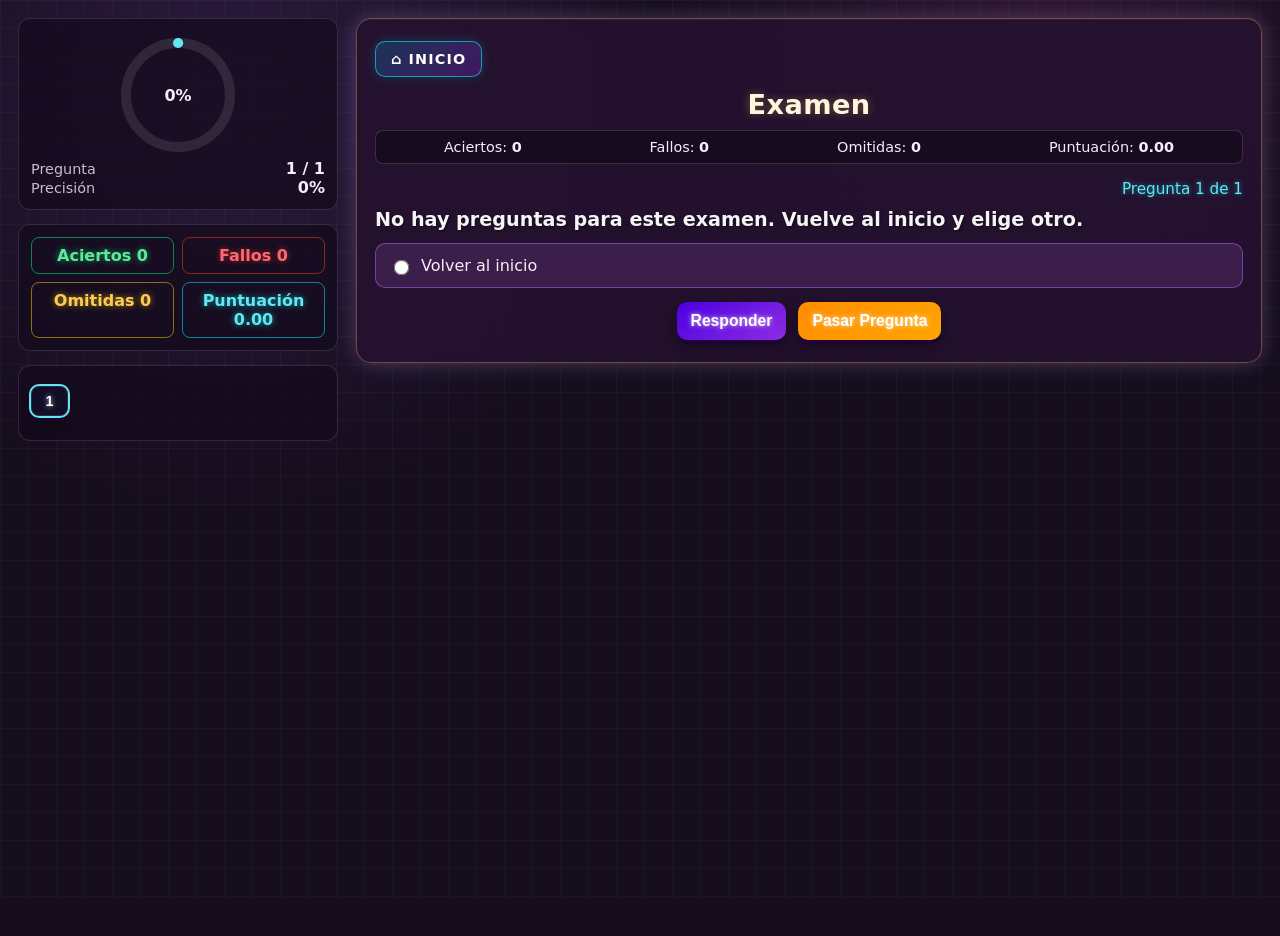
==== examen.html @ ac29c545 "Ajuste de botones en móviles pequeños (320-420 px) Co-Authored-By: Claude Opus 5.5 (1M context) <nor" ====
﻿<!DOCTYPE html>
<html lang="es">
<head>
  <meta charset="UTF-8" />
  <meta name="viewport" content="width=device-width, initial-scale=1" />
  <title>Examen · CFGS STI</title>
  <link rel="icon" type="image/png" href="img/icono.png" />
  <link rel="apple-touch-icon" href="img/icono-180.png" />
    <style>
    
    /* General Setup & Mobile First */
    :root{ --bg:#120e26;--panel:rgba(15,12,41,.88);--text:#e0e0e0;--muted:#b9b9c6;--cyan:#00ffff;--magenta:#c0f;--violet:#8e2de2;--blue:#1e90ff;--amber:#ffd700;--orange:#ffa500;--green:#00ff7f;--red:#ff4500; --shadow:0 0 15px rgba(0,255,255,.3),0 0 25px rgba(75,0,130,.4) } body{background-image:linear-gradient(30deg,rgba(0,220,220,.06) 12%,transparent 12.5%,transparent 87%,rgba(0,220,220,.06) 87.5%,rgba(0,220,220,.06)),linear-gradient(90deg,rgba(0,220,220,.08) 12%,transparent 12.5%,transparent 87%,rgba(0,220,220,.08) 87.5%,rgba(0,220,220,.08)),linear-gradient(-30deg,rgba(0,220,220,.06) 12%,transparent 12.5%,transparent 87%,rgba(0,220,220,.06) 87.5%,rgba(0,220,220,.06));background-size:44px 76px;background-attachment:fixed;}
    html{scrollbar-width:none;scroll-behavior:smooth}
    body::-webkit-scrollbar{display:none}
    body{margin:0;padding:12px;background:var(--bg);color:var(--text);font-family:system-ui,-apple-system,Segoe UI,Roboto,Ubuntu,Cantarell,Noto Sans,sans-serif;min-height:100vh;display:flex;flex-direction:column;gap:18px;overflow-x:hidden}
    aside#dashboard{order:2;background:transparent;border:0;border-radius:0;box-shadow:none;backdrop-filter:none;padding:0;display:flex;flex-direction:column;gap:14px}
    aside#dashboard{scrollbar-width:thin;scrollbar-color:var(--cyan) rgba(10,8,30,.6)}aside#dashboard::-webkit-scrollbar{width:8px}aside#dashboard::-webkit-scrollbar-track{background:rgba(10,8,30,.6);border-radius:10px}aside#dashboard::-webkit-scrollbar-thumb{background-color:var(--cyan);border-radius:10px;border:2px solid transparent;background-clip:content-box}aside#dashboard::-webkit-scrollbar-thumb:hover{background-color:var(--violet)}
    .card{border:1px solid rgba(255,255,255,.12);border-radius:12px;padding:12px;background:rgba(10,8,30,.6)}
    .row{display:flex;gap:10px;align-items:center;justify-content:space-between}
    .muted{color:var(--muted);font-size:.9rem}
    .ring{width:120px;height:120px;margin:4px auto;position:relative}
    .ring svg{transform:rotate(-90deg);width:120px;height:120px;display:block}
    .ring .label{position:absolute;inset:0;display:grid;place-items:center;font-weight:800}
    .stat-grid{display:grid;grid-template-columns:1fr 1fr;gap:8px}
    .badge{border-radius:8px;padding:8px 10px;text-align:center;font-weight:800}
    .ok{color:var(--green);border:1px solid rgba(0,255,127,.5);text-shadow:0 0 6px rgba(0,255,127,.6)}
    .ko{color:var(--red);border:1px solid rgba(255,69,0,.5);text-shadow:0 0 6px rgba(255,69,0,.6)}
    .sk{color:var(--amber);border:1px solid rgba(255,215,0,.5);text-shadow:0 0 6px rgba(255,215,0,.6)}
    .sc{color:var(--cyan);border:1px solid rgba(0,255,255,.5);text-shadow:0 0 6px rgba(0,255,255,.6)}
    .controls{display:none !important} .settings{display:none!important}
    button{padding:10px 14px;font-size:.98rem;font-weight:800;border:none;border-radius:10px;color:#fff;cursor:pointer;transition:transform .15s,box-shadow .2s;text-shadow:0 0 5px rgba(255,255,255,.7);background:linear-gradient(145deg,#4a00e0,#8e2de2);box-shadow:0 4px 0 rgba(30,0,60,.8),0 6px 15px rgba(0,0,0,.4)}
    button:hover{transform:translateY(-2px);box-shadow:0 4px 0 rgba(30,0,60,.8),0 6px 20px rgba(0,0,0,.5),0 0 15px var(--magenta),0 0 25px var(--magenta)}
    .btn-blue{background:linear-gradient(145deg,#00bfff,#1e90ff)}.btn-amber{background:linear-gradient(145deg,#ff8c00,#ffa500)}.btn-red{background:linear-gradient(145deg,#ff4b2b,#ff416c)}
    main{order:1;display:flex;justify-content:center;align-items:flex-start}
    #quiz-container{background:var(--panel);padding:18px 14px;border-radius:15px;box-shadow:var(--shadow);border:1px solid rgba(255,255,255,.3);width:100%;backdrop-filter:blur(6px);box-sizing:border-box}
    h1{text-align:center;color:#fff;margin:0 0 8px;font-weight:900;letter-spacing:.4px;text-shadow:0 0 8px var(--primary-shadow,.7),0 0 12px var(--primary-shadow,.5);font-size:1.5rem;}
    #live-stats-container{display:flex;flex-wrap:wrap;justify-content:space-around;gap:8px;border:1px solid rgba(255,255,255,.15);border-radius:8px;background:rgba(10,8,30,.7);padding:8px;margin-bottom:16px;font-size:.9rem}
    #question-counter{font-size:.95rem;color:var(--cyan);text-align:right;margin:6px 0 10px;text-shadow:0 0 5px rgba(0,255,255,.5)}
    #question-text{font-size:1.1rem;font-weight:800;margin-bottom:12px;color:#f5f5f5;text-shadow:1px 1px 2px rgba(0,0,0,.5)}
    #options-container{display:grid;gap:10px;margin-bottom:10px}
    .option{display:flex;align-items:center;gap:10px;padding:12px 14px;border:1px solid rgba(75,0,130,.7);border-radius:10px;cursor:pointer;background:rgba(48,43,99,.6);transition:.2s}
    .option:hover{background:rgba(75,0,130,.7);border-color:var(--cyan);box-shadow:0 0 8px rgba(0,255,255,.4)}
    .option input[type=radio]{accent-color:var(--cyan);transform:scale(1.2)}
    #timer-bar{height:6px;border-radius:6px;background:rgba(255,255,255,.15);overflow:hidden;margin:6px 0 0}
    #timer-fill{height:100%;width:100%;background:linear-gradient(90deg,var(--cyan),var(--green));box-shadow:0 0 10px rgba(0,255,255,.6)}
    #feedback-container{margin-top:10px;padding:14px;border-radius:10px;font-weight:800;border:2px solid transparent;box-shadow:0 0 10px rgba(255,255,255,.15)}
    .feedback-correct{background:rgba(0,255,127,.12);border-color:var(--green);color:var(--green)}
    .feedback-incorrect{background:rgba(255,69,0,.12);border-color:var(--red);color:var(--red)}
    .feedback-skipped{background:rgba(255,215,0,.12);border-color:var(--amber);color:var(--amber)}
    .feedback-explanation{font-weight:600;margin-top:10px;font-size:.95rem;color:#f0f0f0;text-shadow:none}
    .feedback-fundamento{display:block;margin-top:6px}
    #navigation-buttons{display:flex;flex-wrap:wrap;justify-content:center;gap:12px;margin-top:14px;align-items:center;}
    .hidden{display:none!important}
    .option.disabled{cursor:default;background:rgba(60,60,60,.6)!important;color:#aaa!important;border-color:#555!important;box-shadow:none!important}
    #score-container{text-align:center;font-size:1.05rem;margin-top:10px;padding:18px;background:rgba(15,12,41,.9);border-radius:14px;border:1px solid var(--violet);box-shadow:0 0 15px rgba(142,45,226,.35)}
    #final-score{display:inline-block;font-size:3.8rem;line-height:1;font-weight:900;margin:10px 0;text-shadow:0 0 16px currentColor,0 0 28px rgba(129,199,132,.45)}
    #score-container p:has(#final-score){font-size:1.2rem;margin:14px 0 18px}
    #score-breakdown{margin-top:12px;text-align:left;font-size:.95rem;max-height:none;overflow:visible;border:1px solid rgba(255,255,255,.12);border-radius:8px;padding:10px}
    .navigator{display:grid;grid-template-columns:repeat(auto-fill,minmax(36px,1fr));gap:6px;margin:8px 0 12px}
    .pill{font-size:.9rem;padding:6px;border-radius:8px;text-align:center;border:1px solid rgba(255,255,255,.12);background:rgba(20,16,48,.6);color:var(--muted)}
    .pill.ok{color:var(--green);border-color:rgba(0,255,127,.4)}.pill.ko{color:var(--red);border-color:rgba(255,69,0,.4)}.pill.sk{color:var(--amber);border-color:rgba(255,215,0,.4)}.pill.cur{outline:2px solid var(--cyan);color:#fff}
    .toast{position:fixed;bottom:16px;right:16px;background:rgba(20,16,48,.95);color:var(--text);border:1px solid rgba(0,255,255,.35);border-radius:10px;padding:10px 12px;box-shadow:var(--shadow);z-index:99}
    #final-overlay{position:fixed;inset:0;background:radial-gradient(1200px 600px at 50% 10%,rgba(0,255,255,.25),transparent 60%),radial-gradient(1200px 600px at 50% 90%,rgba(193,53,132,.25),transparent 60%),rgba(8,6,24,.96);display:grid;place-items:center;z-index:200;padding:12px}
    #final-card{border:1px solid rgba(0,255,255,.5);border-radius:18px;padding:24px 16px;background:rgba(15,12,41,.88);box-shadow:0 0 30px rgba(0,255,255,.2),0 0 45px rgba(193,53,132,.18);text-align:center;max-width:720px;width:min(92%,720px)}
    #final-title{font-size:1.8rem;font-weight:900;letter-spacing:.4px;text-shadow:0 0 12px rgba(0,255,255,.7)}
    #final-score-big{font-size:3.5rem;font-weight:900;margin:6px 0 12px}
    #final-msg{color:var(--muted);margin-bottom:14px}
    #final-actions{display:flex;gap:10px;flex-wrap:wrap;justify-content:center}
    .grade-green{color:var(--green);text-shadow:0 0 18px rgba(0,255,127,.6)}.grade-cyan{color:var(--cyan);text-shadow:0 0 18px rgba(0,255,255,.6)}.grade-amber{color:var(--amber);text-shadow:0 0 18px rgba(255,215,0,.6)}.grade-red{color:var(--red);text-shadow:0 0 18px rgba(255,69,0,.6)}
    .confetti{position:fixed;top:-10px;width:8px;height:14px;opacity:.9;transform:rotate(15deg);z-index:201}
    @keyframes fallConfetti{to{transform:translateY(110vh) rotate(360deg)}}
    
    .option.option-correct{background:rgba(0,255,127,.15)!important;border-color:var(--green)!important;box-shadow:0 0 8px rgba(0,255,127,.5)!important}
    .option.option-incorrect{background:rgba(255,69,0,.15)!important;border-color:var(--red)!important}
    .breakdown-item{padding-bottom:12px;margin-bottom:12px;border-bottom:1px solid rgba(255,255,255,.1)}.breakdown-item:last-child{border-bottom:none;margin-bottom:0}
    .breakdown-item .q-text{font-weight:700;color:#fff;margin-bottom:8px}
    .breakdown-item .chosen-ans{color:var(--red)}
    .breakdown-item .correct-ans{color:var(--green)}
    .breakdown-item .explanation{font-size:.9rem;color:var(--muted);margin-top:8px;background:rgba(0,0,0,.2);padding:8px;border-radius:6px}
    #score-breakdown h3{margin:0 0 10px;color:var(--cyan);border-bottom:1px solid var(--cyan);padding-bottom:5px}



    .agente-test-toolbar{display:flex;justify-content:flex-start;margin:0 0 12px}
    .agente-home-link{display:inline-flex;align-items:center;gap:8px;padding:9px 15px;border:1px solid rgba(0,255,255,.55);border-radius:10px;color:#fff;text-decoration:none;font-size:.9rem;font-weight:850;letter-spacing:.08em;background:linear-gradient(135deg,rgba(0,191,255,.2),rgba(142,45,226,.28));box-shadow:0 0 12px rgba(0,255,255,.16);transition:transform .15s,box-shadow .2s,border-color .2s}
    .agente-home-link:hover{transform:translateY(-2px);border-color:var(--cyan);box-shadow:0 0 18px rgba(0,255,255,.4)}
    .agente-home-link:focus-visible{outline:2px solid var(--amber);outline-offset:3px}

    
    /* Help Button Styles - Inline and Elegant */
    .btn-help {
        background: linear-gradient(135deg, #667eea 0%, #764ba2 100%);
        color: #fff;
        padding: 10px 18px;
        border-radius: 10px;
        display: inline-flex;
        align-items: center;
        gap: 8px;
        box-shadow: 0 4px 15px rgba(118, 75, 162, 0.4);
        text-decoration: none;
        font-weight: 800;
        font-size: .98rem;
        transition: transform .2s, box-shadow .2s;
        border: 1px solid rgba(255,255,255,0.1);
        cursor: pointer;
    }
    .btn-help:hover {
        transform: translateY(-2px);
        box-shadow: 0 6px 20px rgba(118, 75, 162, 0.6);
        color: #fff;
    }
    .btn-help svg { width: 20px; height: 20px; }

    /* Desktop Layout */
    @media (min-width:980px){
        body{padding:18px;min-height:100vh;overflow-y:auto;display:grid;grid-template-columns:320px 1fr}
        aside#dashboard{order:initial;overflow-y:auto}
        main{order:initial}
        #quiz-container{padding:22px 18px}
        h1{font-size:1.7rem}
        #question-text{font-size:1.2rem}
        #final-card{padding:28px 24px}
        #final-title{font-size:2.2rem}
        #final-score-big{font-size:4rem}
    }
    
    @media print{body{background:none;display:block;padding:0}aside#dashboard{display:none}#quiz-container{box-shadow:none;border:0}#final-overlay{display:none!important}.btn-help{display:none}}
    #export-csv-final,#export-json-final,#ovl-export-csv,#ovl-export-json{display:none!important}

    :root{--bg:#1a2b23;--panel:rgba(18,30,22,.88);--text:#d5e0d8;--muted:#a0b0a8;--cyan:#66bb6a;--magenta:#81c784;--violet:#4caf50;--blue:#2e7d32;--amber:#a5d6a7;--orange:#ffb74d;--green:#81c784;--red:#e57373;--shadow:0 0 15px rgba(102,187,106,.3),0 0 25px rgba(46,125,50,.4);} body{background-image:radial-gradient(rgba(120, 200, 120, 0.1) 1px, transparent 1.2px);background-size: 15px 15px;background-attachment:fixed;}
  
    /* Identidad visual exclusiva para evaluaciones: ciruela, cian y ámbar. */
    :root{
      --bg:#160d1d;
      --panel:rgba(37,18,47,.94);
      --text:#f7eef9;
      --muted:#cbbbd1;
      --cyan:#62e7f2;
      --magenta:#ff55c8;
      --violet:#9b63f4;
      --blue:#4d8dff;
      --amber:#ffc857;
      --orange:#ff8a45;
      --green:#63e69a;
      --red:#ff667d;
      --shadow:0 0 18px rgba(255,85,200,.20),0 0 30px rgba(98,231,242,.14);
    }
    body{
      background-color:var(--bg);
      background-image:
        linear-gradient(rgba(255,200,87,.035) 1px,transparent 1px),
        linear-gradient(90deg,rgba(98,231,242,.04) 1px,transparent 1px),
        radial-gradient(circle at 18% 10%,rgba(155,99,244,.16),transparent 32%),
        radial-gradient(circle at 82% 0,rgba(255,85,200,.10),transparent 28%);
      background-size:28px 28px,28px 28px,auto,auto;
      background-attachment:fixed;
    }
    #quiz-container{
      border-color:rgba(255,200,87,.34);
      box-shadow:var(--shadow),inset 0 1px 0 rgba(255,255,255,.05);
    }
    h1{color:#fff7dc;text-shadow:0 0 10px rgba(255,200,87,.34);}
    #live-stats-container,.card{background:rgba(20,10,29,.72);}
    .option{
      background:rgba(70,37,86,.72);
      border-color:rgba(155,99,244,.56);
    }
    .option:hover{
      background:rgba(91,47,109,.82);
      border-color:var(--amber);
      box-shadow:0 0 10px rgba(255,200,87,.30);
    }
    #timer-fill{
      background:linear-gradient(90deg,var(--magenta),var(--amber));
      box-shadow:0 0 10px rgba(255,85,200,.42);
    }

  </style>
</head>
<body>
  <aside id="dashboard" aria-label="Panel de control del examen">
    <div class="card">
        <div class="ring" aria-hidden="true">
            <svg viewBox="0 0 120 120"><circle cx="60" cy="60" r="52" fill="none" stroke="rgba(255,255,255,.1)" stroke-width="10"></circle><circle id="ring-progress" cx="60" cy="60" r="52" fill="none" stroke="var(--cyan)" stroke-width="10" stroke-linecap="round" stroke-dasharray="327" stroke-dashoffset="327" style="filter:drop-shadow(0 0 6px var(--primary-shadow, .8))"></circle></svg>
            <div class="label"><span id="ring-label">0%</span></div>
        </div>
        <div class="row"><span class="muted">Pregunta</span><strong id="ring-step">1 / 0</strong></div>
        <div class="row"><span class="muted">Precisión</span><strong id="ring-acc">0%</strong></div>
</div>
    <div class="card">
      <div class="stat-grid">
        <div class="badge ok">Aciertos <span id="s-ok">0</span></div>
        <div class="badge ko">Fallos <span id="s-ko">0</span></div>
        <div class="badge sk">Omitidas <span id="s-sk">0</span></div>
        <div class="badge sc">Puntuación <span id="s-sc">0.00</span></div>
      </div>
    </div>
    <div class="card">
        <div id="mini-nav" class="navigator" aria-label="Estado de preguntas"></div>
    </div>
  </aside>

  <main>
    <section id="quiz-container" role="region" aria-label="Examen">
      <nav class="agente-test-toolbar" aria-label="Navegacion del test">
        <a class="agente-home-link" href="index.html" aria-label="Volver al inicio del plan de estudio">⌂ INICIO</a>
      </nav>
      <h1>Examen</h1>
      <p id="exam-sub" class="muted" style="text-align:center;margin:-2px 0 12px"></p>
      <div id="live-stats-container" aria-live="polite">
        <span class="stat-item">Aciertos: <strong id="live-correct" class="stat-correct">0</strong></span>
        <span class="stat-item">Fallos: <strong id="live-incorrect" class="stat-incorrect">0</strong></span>
        <span class="stat-item">Omitidas: <strong id="live-skipped" class="stat-skipped">0</strong></span>
        <span class="stat-item">Puntuación: <strong id="live-score" class="stat-score">0.00</strong></span>
      </div>
      <div id="question-counter"></div>
      <div id="question-text"></div>
      <div id="options-container" role="radiogroup" aria-label="Opciones de respuesta"></div>
      <div id="timer-bar" class="hidden"><div id="timer-fill"></div></div>
      <div id="feedback-container" class="hidden" aria-live="polite"></div>
      <div id="navigation-buttons">
        <button id="submit-btn">Responder</button>
        <button id="skip-btn" class="btn-amber">Pasar Pregunta</button>
        <button id="next-btn" class="hidden btn-blue">Siguiente Pregunta</button>
        <button id="restart-btn" class="hidden btn-blue">Reiniciar Examen</button>
        

      </div>
      <div id="score-container" class="hidden" aria-live="polite">
        <h2 id="titulo-final">¡Examen finalizado!</h2>
        <p id="mensaje-alumna" style="font-size:1.1rem;font-weight:700;color:#fff7dc;margin:6px 0 14px"></p>
        <p id="record" class="hidden" style="color:var(--amber);font-weight:800">🏆 ¡Nueva mejor nota en este examen!</p>
        <p>Aciertos: <strong id="counts-correct">0</strong></p>
        <p>Fallos: <strong id="counts-incorrect">0</strong></p>
        <p>Omitidas: <strong id="counts-skipped">0</strong></p>
        <p>Tu puntuación final es: <strong id="final-score">0.00</strong></p>
        <div id="score-breakdown"></div>
        <div style="margin-top:12px;display:flex;gap:8px;justify-content:center;flex-wrap:wrap">
          <button id="restart-btn-2">Reiniciar</button>
        </div>
      </div>
    </section>
  </main>

  <div id="final-overlay" class="hidden" role="dialog" aria-modal="true">
    <div id="final-card">
      <div id="final-title">Resultado del examen</div>
      <div id="final-score-big" class="grade-cyan">0.00</div>
      <div id="final-msg">Buen trabajo.</div>
      <div id="final-actions">
        <a class="agente-home-link" href="index.html">⌂ INICIO</a>
        <button id="ovl-restart" class="btn-red">Reiniciar</button>
        <button id="ovl-close">Cerrar</button>
      </div>
    </div>
  </div>

  <div id="toast" class="toast hidden" role="status"></div>
  <script src="data/indice.js?v=20261025f"></script>
  <script src="comun.js?v=20261025f"></script>
  <script>
    // Parámetros: ?u=M1_U01&t=1|2|azar|oficial|fallos. Se cargan los archivos de la unidad antes del examen.
    const PARAM = new URLSearchParams(location.search);
    const UNIDAD = PARAM.get("u") || "";
    const MODO = MODOS[PARAM.get("t")] ? PARAM.get("t") : "1";
    const ENCONTRADO = buscar(UNIDAD);
    if (ENCONTRADO && estaLista(UNIDAD)) {
      if (MODO !== "oficial") document.write('<script src="data/' + UNIDAD + '.js?v=' + VERSION + '"><\/script>');
      if (esOficial(UNIDAD) && (MODO === "oficial" || MODO === "fallos")) document.write('<script src="data/' + UNIDAD + '_oficial.js?v=' + VERSION + '"><\/script>');
    }
  </script>
  <script>

    // Cada pregunta guarda su "clave" para la lista de fallos: número en el banco normal, "o<n>" en la oficial.
    function construirExamen(){
      if(!ENCONTRADO || !estaLista(UNIDAD)) return null;
      const banco=BANCO[UNIDAD]||[], oficial=BANCO[UNIDAD+"_oficial"]||[];
      const delBanco=i=>banco[i]&&{q:normalizar(banco[i]),clave:i};
      const delOficial=i=>oficial[i]&&{q:normalizar(oficial[i]),clave:"o"+i};
      let sel;
      if(MODO==="1") sel=banco.slice(0,POR_EXAMEN).map((_,i)=>delBanco(i));
      else if(MODO==="2") sel=banco.slice(POR_EXAMEN,POR_EXAMEN*2).map((_,i)=>delBanco(POR_EXAMEN+i));
      else if(MODO==="oficial") sel=oficial.map((_,i)=>delOficial(i));
      else if(MODO==="fallos") sel=(fallos()[UNIDAD]||[]).map(k=>String(k).startsWith("o")?delOficial(Number(String(k).slice(1))):delBanco(k)).filter(Boolean);
      else sel=barajar(banco.map((_,i)=>delBanco(i))).slice(0,POR_EXAMEN);
      if(MODO!=="oficial") sel=barajar(sel);
      if(!sel.length) return null;
      const {modulo,unidad}=ENCONTRADO;
      const titulo=modulo.codigo+" · U"+unidad.n+" · "+MODOS[MODO].toUpperCase();
      document.querySelector("h1").textContent=titulo;
      document.title=titulo+" · Examen Online";
      document.getElementById("exam-sub").textContent=unidad.titulo;
      document.querySelectorAll(".agente-home-link").forEach(a=>a.href="index.html#"+modulo.id);
      return sel.map(({q,clave},id)=>{
        const opciones=ordenarOpciones(q.o,q.c);
        return {id,clave,question:q.p,options:opciones.map(o=>o.texto),correctAnswer:opciones.findIndex(o=>o.correcta),explanation:q.e||""};
      });
    }

    

    let quizData=construirExamen()||[{question:"No hay preguntas para este examen. Vuelve al inicio y elige otro.",options:["Volver al inicio"],correctAnswer:0,explanation:""}];
    const settings={penaltyMode:"auto",customT:3,timerEnabled:false,timerSeconds:60,shuffleQ:false,shuffleO:false,autoExplain:true};
    const maxScore=10,totalQuestions=quizData.length,storageKey="exam-progress:"+document.title.toLowerCase().replace(/[^a-z0-9]+/gi,"-");
    const quizSignature=JSON.stringify(quizData.map(item=>({q:item.question,options:item.options,correct:item.correctAnswer})));
    let order=Array.from({length:totalQuestions},(_,index)=>index),currentQuestionIndex=0,correctCount=0,incorrectCount=0,skippedCount=0,results=[],qStartTime=null,countdown=null,timeLeft=settings.timerSeconds,reviewMode=false;
    const $=selector=>document.querySelector(selector),$$=selector=>Array.from(document.querySelectorAll(selector));

    const questionCounterEl=$("#question-counter"),questionTextEl=$("#question-text"),optionsContainerEl=$("#options-container"),feedbackContainerEl=$("#feedback-container"),submitBtn=$("#submit-btn"),skipBtn=$("#skip-btn"),nextBtn=$("#next-btn"),scoreContainerEl=$("#score-container"),finalScoreEl=$("#final-score"),correctCountsEl=$("#counts-correct"),incorrectCountsEl=$("#counts-incorrect"),skippedCountsEl=$("#counts-skipped"),finalOverlay=$("#final-overlay"),finalScoreBig=$("#final-score-big"),finalMsg=$("#final-msg");

    function toast(message,duration=1800){
      const node=$("#toast");
      if(!node) return;
      node.textContent=message;
      node.classList.remove("hidden");
      setTimeout(()=>node.classList.add("hidden"),duration);
    }
    function shuffleInPlace(items){
      for(let index=items.length-1;index>0;index--){
        const swap=Math.floor(Math.random()*(index+1));
        [items[index],items[swap]]=[items[swap],items[index]];
      }
    }
    function getPenaltyT(){
      return settings.penaltyMode==="manual"?Math.max(1,Number(settings.customT||3)):totalQuestions===30?3:totalQuestions===20?4:totalQuestions===10?6:3;
    }
    function computeLiveScore(){
      const raw=Math.max(0,correctCount-incorrectCount/getPenaltyT());
      return Math.min(maxScore,raw/totalQuestions*maxScore);
    }
    function currentQ(){return quizData[order[currentQuestionIndex]]}
    function currentOriginalIndex(){return order[currentQuestionIndex]}
    function normalizeExplanation(text){
      const clean=String(text||"").trim();
      return clean.replace(/^explicaci[oó]n:\s*/i,"");
    }
    function escapeHtml(value){
      return String(value).replace(/[&<>"']/g,char=>({"&":"&amp;","<":"&lt;",">":"&gt;",'"':"&quot;","'":"&#39;"}[char]));
    }
    function formatExplanation(text){
      return escapeHtml(normalizeExplanation(text)).replace(/fundamento:/gi,'<br><span class="feedback-fundamento"><strong>Fundamento:</strong></span>');
    }
    function getResultForQuestion(originalIndex){
      return results.find(result=>result.qIndex===originalIndex)||null;
    }
    function saveProgress(){
      try{
        localStorage.setItem(storageKey,JSON.stringify({signature:quizSignature,order,currentQuestionIndex,results,reviewMode}));
      }catch(error){}
    }
    function restoreProgress(){
      clearProgress();
      return false;
    }
    function clearProgress(){
      try{localStorage.removeItem(storageKey)}catch(error){}
    }
    function recalculateCounts(){
      correctCount=results.filter(result=>result.outcome==="ok").length;
      incorrectCount=results.filter(result=>result.outcome==="ko").length;
      skippedCount=results.filter(result=>result.outcome==="sk").length;
    }
    function updateRing(){
      const answered=correctCount+incorrectCount+skippedCount;
      const progress=Math.max(0,Math.min(1,answered/totalQuestions));
      const circumference=326.728;
      $("#ring-progress")?.setAttribute("stroke-dashoffset",(circumference-circumference*progress).toFixed(2));
      if($("#ring-label")) $("#ring-label").textContent=Math.round(100*progress)+"%";
      if($("#ring-step")) $("#ring-step").textContent=(currentQuestionIndex+1)+" / "+order.length;
      if($("#ring-acc")) $("#ring-acc").textContent=Math.round(100*(answered?correctCount/answered:0))+"%";
      if($("#ring-T")) $("#ring-T").textContent=getPenaltyT();
      if($("#ring-time")) $("#ring-time").textContent=settings.timerEnabled?String(timeLeft)+"s":"?";
    }
    function updateMiniNav(){
      const nav=$("#mini-nav");
      if(!nav) return;
      nav.innerHTML="";
      order.forEach((originalIndex,visibleIndex)=>{
        const pill=document.createElement("button");
        pill.type="button";
        pill.className="pill";
        pill.textContent=String(visibleIndex+1);
        pill.setAttribute("aria-label","Ir a la pregunta "+(visibleIndex+1));
        const result=getResultForQuestion(originalIndex);
        if(result) pill.classList.add(result.outcome==="ok"?"ok":result.outcome==="ko"?"ko":"sk");
        if(visibleIndex===currentQuestionIndex) pill.classList.add("cur");
        pill.addEventListener("click",()=>goToQuestion(visibleIndex));
        nav.appendChild(pill);
      });
    }
    function updateLiveStatsBars(){
      const score=computeLiveScore();
      $("#live-correct").textContent=correctCount;
      $("#live-incorrect").textContent=incorrectCount;
      $("#live-skipped").textContent=skippedCount;
      $("#live-score").textContent=score.toFixed(2);
      $("#s-ok").textContent=correctCount;
      $("#s-ko").textContent=incorrectCount;
      $("#s-sk").textContent=skippedCount;
      $("#s-sc").textContent=score.toFixed(2);
    }
    function prepareQuestionOptions(question){
      if(!question._order){
        question._order=question.options.map((_,index)=>index);
        if(settings.shuffleO) shuffleInPlace(question._order);
      }
      return question._order;
    }
    function selectedVisibleIndex(){
      const checked=$('#options-container input[name="answer"]:checked');
      return checked?Number(checked.value):null;
    }
    function disableOptions(){
      $$('#options-container input[type="radio"]').forEach(input=>input.disabled=true);
      $$("#options-container .option").forEach(option=>option.classList.add("disabled"));
    }
    function applyStoredResult(){
      const result=getResultForQuestion(currentOriginalIndex());
      if(!result) return false;
      const visibleChosen=result.chosen==null?null:currentQ()._order.indexOf(result.chosen);
      if(visibleChosen!==null && visibleChosen>=0){
        const input=$("#opt"+visibleChosen);
        if(input) input.checked=true;
      }
      showFeedback(result.outcome==="ok",result.outcome==="sk",visibleChosen,false);
      return true;
    }
    function loadQuestion(){
      questionCounterEl.classList.remove("hidden");
      questionTextEl.classList.remove("hidden");
      optionsContainerEl.classList.remove("hidden");
      $("#navigation-buttons").classList.remove("hidden");
      scoreContainerEl.classList.add("hidden");
      feedbackContainerEl.className="hidden";
      feedbackContainerEl.textContent="";
      const question=currentQ();
      questionCounterEl.textContent="Pregunta "+(currentQuestionIndex+1)+" de "+order.length;
      questionTextEl.textContent=question.question;
      optionsContainerEl.innerHTML="";
      prepareQuestionOptions(question).forEach((optionIndex,visibleIndex)=>{
        const option=document.createElement("div");
        option.className="option";
        const input=document.createElement("input");
        input.type="radio";
        input.name="answer";
        input.value=String(visibleIndex);
        input.id="opt"+visibleIndex;
        const label=document.createElement("label");
        label.htmlFor=input.id;
        label.textContent=question.options[optionIndex];
        option.append(input,label);
        option.addEventListener("click",event=>{
          if(event.target!==input && event.target!==label && !input.disabled) input.checked=true;
        });
        optionsContainerEl.appendChild(option);
      });
      submitBtn.classList.remove("hidden");
      skipBtn.classList.remove("hidden");
      nextBtn.classList.add("hidden");
      submitBtn.disabled=false;
      skipBtn.disabled=false;
      nextBtn.disabled=true;
      qStartTime=performance.now();
      const alreadyAnswered=applyStoredResult();
      if(alreadyAnswered){
        submitBtn.classList.add("hidden");
        skipBtn.classList.add("hidden");
        nextBtn.classList.remove("hidden");
        nextBtn.disabled=false;
      }
      updateMiniNav();
      updateRing();
      updateLiveStatsBars();
      saveProgress();
    }
    function commitResult(outcome,visibleChoice=null){
      const originalIndex=currentOriginalIndex();
      const question=quizData[originalIndex];
      const chosen=visibleChoice!==null?(question._order?question._order[visibleChoice]:visibleChoice):null;
      const seconds=qStartTime?Math.max(0,Math.round((performance.now()-qStartTime)/1000)):null;
      const existing=results.findIndex(result=>result.qIndex===originalIndex);
      const entry={qIndex:originalIndex,outcome,chosen,correct:question.correctAnswer,time:seconds};
      if(existing>=0) results[existing]=entry;
      else results.push(entry);
      recalculateCounts();
      saveProgress();
    }
    function showFeedback(correct,skipped=false,visibleChoice=null,shouldDisable=true){
      const question=currentQ();
      feedbackContainerEl.classList.remove("hidden","feedback-correct","feedback-incorrect","feedback-skipped");
      let headline="";
      if(skipped){feedbackContainerEl.classList.add("feedback-skipped");headline="Pregunta omitida."}
      else if(correct){feedbackContainerEl.classList.add("feedback-correct");headline="¡Correcto!"}
      else{feedbackContainerEl.classList.add("feedback-incorrect");headline="Incorrecto."}
      if(shouldDisable) disableOptions();
      const correctVisible=question._order.indexOf(question.correctAnswer);
      const correctNode=document.querySelector("#opt"+correctVisible);
      if(correctNode) correctNode.parentElement.classList.add("option-correct");
      if(!correct && !skipped && visibleChoice!==null){
        const wrongNode=document.querySelector("#opt"+visibleChoice);
        if(wrongNode) wrongNode.parentElement.classList.add("option-incorrect");
      }
      const explanation=document.createElement("div");
      explanation.className="feedback-explanation";
      let html="<strong>"+headline+"</strong>";
      if(skipped) html+="<br><strong>Respuesta correcta:</strong> "+escapeHtml(question.options[question.correctAnswer]);
      const body=formatExplanation(question.explanation);
      feedbackContainerEl.innerHTML=html;
      if(body){
        explanation.innerHTML="<strong>Explicación:</strong> "+body;
        feedbackContainerEl.appendChild(explanation);
      }
      submitBtn.classList.add("hidden");
      skipBtn.classList.add("hidden");
      nextBtn.classList.remove("hidden");
      nextBtn.disabled=false;
      updateMiniNav();
      updateRing();
      updateLiveStatsBars();
    }
    function submitAnswer(){
      const choice=selectedVisibleIndex();
      if(choice===null){alert("Por favor, selecciona una respuesta.");return}
      submitBtn.disabled=true;
      skipBtn.disabled=true;
      const question=currentQ();
      const realChoice=question._order?question._order[choice]:choice;
      const correct=realChoice===question.correctAnswer;
      commitResult(correct?"ok":"ko",choice);
      showFeedback(correct,false,choice);
    }
    function skipQuestion(){
      submitBtn.disabled=true;
      skipBtn.disabled=true;
      commitResult("sk",null);
      showFeedback(false,true,null);
    }
    function goToQuestion(index){
      if(index<0 || index>=order.length) return;
      currentQuestionIndex=index;
      loadQuestion();
    }
    function nextQuestion(){
      nextBtn.disabled=true;
      if(currentQuestionIndex<order.length-1){
        currentQuestionIndex++;
        loadQuestion();
      }else{
        showFinalScore();
      }
    }
    function gradeClass(score){
      return score>=5?"grade-green":"grade-red";
    }
    function showFinalScore(){
      const score=computeLiveScore();
      questionTextEl.textContent="";
      optionsContainerEl.innerHTML="";
      $("#timer-bar").classList.add("hidden");
      questionCounterEl.textContent="";
      feedbackContainerEl.className="hidden";
      finalScoreEl.textContent=score.toFixed(2);
      finalScoreEl.classList.remove("grade-green","grade-red","grade-cyan","grade-amber");
      finalScoreEl.classList.add(gradeClass(score));
      correctCountsEl.textContent=correctCount;
      incorrectCountsEl.textContent=incorrectCount;
      skippedCountsEl.textContent=skippedCount;
      questionCounterEl.classList.add("hidden");
      questionTextEl.classList.add("hidden");
      optionsContainerEl.classList.add("hidden");
      $("#navigation-buttons").classList.add("hidden");
      scoreContainerEl.classList.remove("hidden");
      $("#restart-btn-2").onclick=restartQuiz;
      renderReview();
      updateRing();
      finalScoreBig.textContent=score.toFixed(2);
      finalScoreBig.className="";
      finalScoreBig.classList.add(gradeClass(score));
      finalMsg.textContent=mensajeNota(score);
      $("#titulo-final").textContent="¡Examen terminado, "+ALUMNA.nombre+"!";
      $("#mensaje-alumna").textContent=mensajeNota(score);
      finalOverlay.classList.add("hidden");
      confettiBurst(120);
      $("#record").classList.toggle("hidden",!guardarEnNavegador(score));
      saveProgress();
    }
    function renderReview(filter="all"){
      const box=$("#score-breakdown");
      const statusText={ok:"Bien",ko:"Mal",sk:"Sin contestar",pending:"Sin contestar"};
      const statusClass={ok:"ok",ko:"ko",sk:"sk",pending:"sk"};
      const allRows=quizData.map((question,index)=>{
        const result=results.find(item=>item.qIndex===index);
        return {question,index,result,outcome:result?result.outcome:"pending"};
      });
      const visibleRows=filter==="all"?allRows:allRows.filter(row=>row.outcome===filter || (filter==="sk" && row.outcome==="pending"));
      const totals={
        ok:allRows.filter(row=>row.outcome==="ok").length,
        ko:allRows.filter(row=>row.outcome==="ko").length,
        sk:allRows.filter(row=>row.outcome==="sk" || row.outcome==="pending").length
      };
      let html='<h3>Repaso completo de preguntas:</h3>';
      html+='<div style="display:flex;gap:8px;justify-content:center;flex-wrap:wrap;margin:8px 0 12px">';
      html+='<button class="review-filter btn-blue" data-filter="all">Todas ('+allRows.length+')</button>';
      html+='<button class="review-filter" data-filter="ok">Bien ('+totals.ok+')</button>';
      html+='<button class="review-filter btn-red" data-filter="ko">Mal ('+totals.ko+')</button>';
      html+='<button class="review-filter btn-amber" data-filter="sk">Sin contestar ('+totals.sk+')</button>';
      html+='</div>';
      html+='<p class="muted" style="text-align:center;margin:6px 0 12px">Acierto: '+Math.round(totals.ok/quizData.length*100)+'% · Fallos: '+Math.round(totals.ko/quizData.length*100)+'% · Sin contestar: '+Math.round(totals.sk/quizData.length*100)+'%</p>';
      visibleRows.forEach(({question,index,result,outcome})=>{
        const chosen=result&&result.chosen!==null?question.options[result.chosen]:"No respondida";
        const correctIndex=result?result.correct:question.correctAnswer;
        const correct=question.options[correctIndex];
        html+='<div class="breakdown-item"><p class="q-text"><span class="pill '+statusClass[outcome]+'">'+statusText[outcome]+'</span> <strong>Pregunta '+(index+1)+':</strong> '+escapeHtml(question.question)+'</p><p class="chosen-ans"><strong>Tu respuesta:</strong> '+escapeHtml(chosen)+'</p><p class="correct-ans"><strong>Respuesta correcta:</strong> '+escapeHtml(correct)+'</p><p class="explanation"><strong>Explicación:</strong> '+formatExplanation(question.explanation)+'</p></div>';
      });
      if(!visibleRows.length) html+='<p style="text-align:center; padding: 20px 0;">No hay preguntas en este filtro.</p>';
      html+='<div style="text-align:center;margin-top:12px;display:flex;gap:8px;justify-content:center;flex-wrap:wrap">';
      if(totals.ko) html+='<button class="retry-mode btn-blue" data-mode="ko">Repetir solo falladas</button>';
      if(totals.sk) html+='<button class="retry-mode btn-amber" data-mode="sk">Repetir omitidas</button>';
      if(totals.ko || totals.sk) html+='<button class="retry-mode" data-mode="ko-sk">Repetir falladas + omitidas</button>';
      html+='<button id="export-review-html" class="btn-blue">Exportar resumen HTML</button>';
      html+='</div>';
      box.innerHTML=html;
      $$(".review-filter").forEach(button=>button.addEventListener("click",()=>renderReview(button.dataset.filter)));
      $$(".retry-mode").forEach(button=>button.addEventListener("click",()=>startReviewMode(button.dataset.mode)));
      $("#export-review-html")?.addEventListener("click",exportReviewHtml);
    }
    function startReviewMode(mode){
      const selected=quizData.map((_,index)=>index).filter(index=>{
        const result=results.find(item=>item.qIndex===index);
        const outcome=result?result.outcome:"sk";
        return mode==="ko"?outcome==="ko":mode==="sk"?outcome==="sk":outcome==="ko"||outcome==="sk";
      });
      if(!selected.length){toast("No hay preguntas para repetir en ese modo.");return}
      order=selected;
      results=[];
      currentQuestionIndex=0;
      reviewMode=true;
      recalculateCounts();
      scoreContainerEl.classList.add("hidden");
      questionTextEl.parentElement.classList.remove("hidden");
      finalOverlay.classList.add("hidden");
      loadQuestion();
      toast("Modo repaso iniciado.");
    }
    function startFailedOnly(){
      const failed=results.filter(result=>result.outcome==="ko").map(result=>result.qIndex);
      if(!failed.length){toast("No hay falladas para repetir.");return}
      order=failed;
      results=[];
      currentQuestionIndex=0;
      reviewMode=true;
      recalculateCounts();
      scoreContainerEl.classList.add("hidden");
      questionTextEl.parentElement.classList.remove("hidden");
      finalOverlay.classList.add("hidden");
      loadQuestion();
      toast("Modo repaso: solo falladas.");
    }
    function restartQuiz(){
      if(!confirm("¿Reiniciar el examen y borrar el progreso guardado?")) return;
      currentQuestionIndex=0;
      results=[];
      order=Array.from({length:quizData.length},(_,index)=>index);
      reviewMode=false;
      if(settings.shuffleQ) shuffleInPlace(order);
      recalculateCounts();
      clearProgress();
      scoreContainerEl.classList.add("hidden");
      questionTextEl.parentElement.classList.remove("hidden");
      finalOverlay.classList.add("hidden");
      loadQuestion();
      updateLiveStatsBars();
      updateRing();
    }
    function exportResults(){
      const data={title:document.title,date:new Date().toISOString(),score:computeLiveScore(),correctCount,incorrectCount,skippedCount,results};
      const blob=new Blob([JSON.stringify(data,null,2)],{type:"application/json"});
      const url=URL.createObjectURL(blob);
      const link=document.createElement("a");
      link.href=url;
      link.download="resultado-examen.json";
      link.click();
      URL.revokeObjectURL(url);
    }
    function buildReviewRows(){
      const statusText={ok:"Bien",ko:"Mal",sk:"Sin contestar",pending:"Sin contestar"};
      return quizData.map((question,index)=>{
        const result=results.find(item=>item.qIndex===index);
        const outcome=result?result.outcome:"pending";
        const chosen=result&&result.chosen!==null?question.options[result.chosen]:"No respondida";
        const correctIndex=result?result.correct:question.correctAnswer;
        return {number:index+1,status:statusText[outcome],question:question.question,chosen,correct:question.options[correctIndex],explanation:normalizeExplanation(question.explanation)};
      });
    }
    function exportReviewHtml(){
      const rows=buildReviewRows();
      const score=computeLiveScore().toFixed(2);
      const body=rows.map(row=>'<section><h2>Pregunta '+row.number+' · '+escapeHtml(row.status)+'</h2><p><strong>Pregunta:</strong> '+escapeHtml(row.question)+'</p><p><strong>Tu respuesta:</strong> '+escapeHtml(row.chosen)+'</p><p><strong>Respuesta correcta:</strong> '+escapeHtml(row.correct)+'</p><p><strong>Explicación:</strong> '+escapeHtml(row.explanation)+'</p></section>').join("");
      const documentHtml='<!DOCTYPE html><html lang="es"><head><meta charset="UTF-8"><title>Resumen del examen</title><style>body{font-family:Arial,sans-serif;line-height:1.45;margin:24px;color:#172033}section{border-bottom:1px solid #ddd;padding:12px 0}h1{margin-bottom:4px}h2{font-size:1.05rem}</style></head><body><h1>'+escapeHtml(document.title)+'</h1><p><strong>Nota:</strong> '+score+' · <strong>Aciertos:</strong> '+correctCount+' · <strong>Fallos:</strong> '+incorrectCount+' · <strong>Sin contestar:</strong> '+skippedCount+'</p>'+body+'</body></html>';
      const blob=new Blob([documentHtml],{type:"text/html"});
      const url=URL.createObjectURL(blob);
      const link=document.createElement("a");
      link.href=url;
      link.download="resumen-examen.html";
      link.click();
      URL.revokeObjectURL(url);
    }
    function hasActiveProgress(){
      const answered=correctCount+incorrectCount+skippedCount;
      return answered>0 && answered<totalQuestions;
    }
    function confettiBurst(amount=100){
      for(let index=0;index<amount;index++){
        const piece=document.createElement("div");
        piece.className="confetti";
        piece.style.left=100*Math.random()+"vw";
        piece.style.background="hsl("+Math.floor(360*Math.random())+",90%,60%)";
        piece.style.animation="fallConfetti "+(3+2*Math.random())+"s linear forwards";
        piece.style.width=6+6*Math.random()+"px";
        piece.style.height=10+10*Math.random()+"px";
        piece.style.transform="rotate("+360*Math.random()+"deg)";
        document.body.appendChild(piece);
        setTimeout(()=>piece.remove(),6000);
      }
    }
    document.getElementById("submit-btn").addEventListener("click",submitAnswer);
    document.getElementById("skip-btn").addEventListener("click",skipQuestion);
    document.getElementById("next-btn").addEventListener("click",nextQuestion);
    document.getElementById("ovl-restart").addEventListener("click",restartQuiz);
    document.getElementById("ovl-close").addEventListener("click",()=>finalOverlay.classList.add("hidden"));
    document.addEventListener("keydown",event=>{
      const key=event.key.toLowerCase();
      if(key==="enter") document.getElementById("submit-btn").classList.contains("hidden")?document.getElementById("next-btn").classList.contains("hidden")||nextQuestion():submitAnswer();
      else if(key==="s" && !document.getElementById("skip-btn").classList.contains("hidden")) skipQuestion();
      else if(key==="n" && !document.getElementById("next-btn").classList.contains("hidden")) nextQuestion();
      else if(key==="r" && !document.getElementById("score-container").classList.contains("hidden")) restartQuiz();
      else if(key==="arrowleft") goToQuestion(currentQuestionIndex-1);
      else if(key==="arrowright") goToQuestion(currentQuestionIndex+1);
      else if(/^[1-4]$/.test(key)){
        const input=document.querySelector("#opt"+(Number(key)-1));
        if(input && !input.disabled) input.checked=true;
      }
    });
    window.addEventListener("beforeunload",event=>{
      if(!hasActiveProgress()) return;
      event.preventDefault();
      event.returnValue="";
    });

    






    // Nota máxima por examen (no en los repasos) y lista de fallos de la unidad: se añaden las falladas
    // u omitidas y se quitan las acertadas. Es lo que muestra la página de inicio.
    // Devuelve true si se ha superado una nota anterior (para felicitar el récord).
    function guardarEnNavegador(score){
      if(!ENCONTRADO || !quizData[0] || quizData[0].clave===undefined) return false;
      let record=false;
      if(!reviewMode && MODO!=="fallos"){
        const notas=mejores(), clave=UNIDAD+"/"+MODO;
        record=clave in notas && score>notas[clave];
        if(!(clave in notas) || score>notas[clave]){notas[clave]=score; almacen.guardar("sti-mejores",notas);}
      }
      const todos=fallos(), lista=new Set(todos[UNIDAD]||[]);
      order.forEach(i=>{
        const r=results.find(x=>x.qIndex===i), clave=quizData[i].clave;
        if(r && r.outcome==="ok") lista.delete(clave); else lista.add(clave);
      });
      todos[UNIDAD]=[...lista];
      almacen.guardar("sti-fallos",todos);
      return record;
    }

    document.addEventListener("DOMContentLoaded",()=>{
      if(settings.shuffleQ) shuffleInPlace(order);
      restoreProgress();
      loadQuestion();
      updateLiveStatsBars();
      updateRing();
      const finalActions=$("#final-actions");
      if(finalActions && !$("#ovl-export-json")){
        const button=document.createElement("button");
        button.id="ovl-export-json";
        button.textContent="Exportar resultado";
        button.addEventListener("click",exportResults);
        finalActions.appendChild(button);
      }
    });

  </script>
</body>
</html>
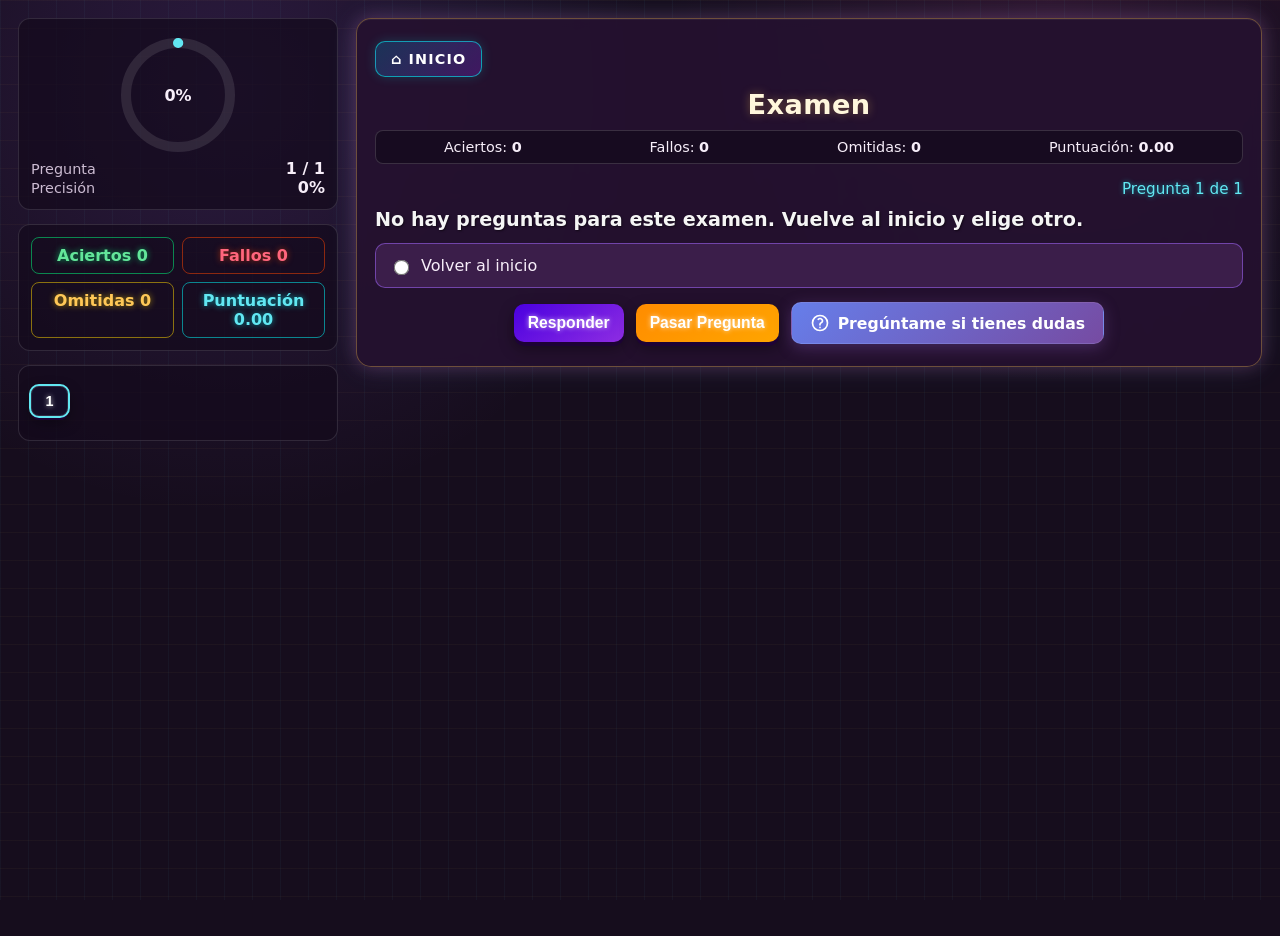
==== commit 27ef22c0: "Botón «Pregúntame» enlazado al cuaderno de NotebookLM en el inicio y en los exámenes Co-Authored-By:" ====
--- a/examen.html
+++ b/examen.html
@@ -11,7 +11,8 @@
     /* General Setup & Mobile First */
     :root{ --bg:#120e26;--panel:rgba(15,12,41,.88);--text:#e0e0e0;--muted:#b9b9c6;--cyan:#00ffff;--magenta:#c0f;--violet:#8e2de2;--blue:#1e90ff;--amber:#ffd700;--orange:#ffa500;--green:#00ff7f;--red:#ff4500; --shadow:0 0 15px rgba(0,255,255,.3),0 0 25px rgba(75,0,130,.4) } body{background-image:linear-gradient(30deg,rgba(0,220,220,.06) 12%,transparent 12.5%,transparent 87%,rgba(0,220,220,.06) 87.5%,rgba(0,220,220,.06)),linear-gradient(90deg,rgba(0,220,220,.08) 12%,transparent 12.5%,transparent 87%,rgba(0,220,220,.08) 87.5%,rgba(0,220,220,.08)),linear-gradient(-30deg,rgba(0,220,220,.06) 12%,transparent 12.5%,transparent 87%,rgba(0,220,220,.06) 87.5%,rgba(0,220,220,.06));background-size:44px 76px;background-attachment:fixed;}
     html{scrollbar-width:none;scroll-behavior:smooth}
-    body::-webkit-scrollbar{display:none}
+    html::-webkit-scrollbar,body::-webkit-scrollbar{display:none;width:0;height:0}
+    aside#dashboard{scrollbar-width:none!important}aside#dashboard::-webkit-scrollbar{display:none!important}
     body{margin:0;padding:12px;background:var(--bg);color:var(--text);font-family:system-ui,-apple-system,Segoe UI,Roboto,Ubuntu,Cantarell,Noto Sans,sans-serif;min-height:100vh;display:flex;flex-direction:column;gap:18px;overflow-x:hidden}
     aside#dashboard{order:2;background:transparent;border:0;border-radius:0;box-shadow:none;backdrop-filter:none;padding:0;display:flex;flex-direction:column;gap:14px}
     aside#dashboard{scrollbar-width:thin;scrollbar-color:var(--cyan) rgba(10,8,30,.6)}aside#dashboard::-webkit-scrollbar{width:8px}aside#dashboard::-webkit-scrollbar-track{background:rgba(10,8,30,.6);border-radius:10px}aside#dashboard::-webkit-scrollbar-thumb{background-color:var(--cyan);border-radius:10px;border:2px solid transparent;background-clip:content-box}aside#dashboard::-webkit-scrollbar-thumb:hover{background-color:var(--violet)}
@@ -223,7 +224,12 @@
         <button id="skip-btn" class="btn-amber">Pasar Pregunta</button>
         <button id="next-btn" class="hidden btn-blue">Siguiente Pregunta</button>
         <button id="restart-btn" class="hidden btn-blue">Reiniciar Examen</button>
-        
+        <a id="preguntame" href="https://notebook.google.com/notebook/f0d2a534-5b96-4600-96f9-47f70ceb0f46/preview" target="_blank" rel="noopener" aria-label="Resolver dudas con IA" class="btn-help">
+          <svg xmlns="http://www.w3.org/2000/svg" fill="none" viewBox="0 0 24 24" stroke-width="2" stroke="currentColor" aria-hidden="true">
+            <path stroke-linecap="round" stroke-linejoin="round" d="M9.879 7.519c1.171-1.025 3.071-1.025 4.242 0 1.172 1.025 1.172 2.687 0 3.712-.203.179-.43.326-.67.442-.745.361-1.45.999-1.45 1.827v.75M21 12a9 9 0 1 1-18 0 9 9 0 0 1 18 0Zm-9 5.25h.008v.008H12v-.008Z" />
+          </svg>
+          <span>Pregúntame si tienes dudas</span>
+        </a>
 
       </div>
       <div id="score-container" class="hidden" aria-live="polite">
@@ -256,8 +262,8 @@
   </div>
 
   <div id="toast" class="toast hidden" role="status"></div>
-  <script src="data/indice.js?v=20261025f"></script>
-  <script src="comun.js?v=20261025f"></script>
+  <script src="data/indice.js?v=20261025i"></script>
+  <script src="comun.js?v=20261025i"></script>
   <script>
     // Parámetros: ?u=M1_U01&t=1|2|azar|oficial|fallos. Se cargan los archivos de la unidad antes del examen.
     const PARAM = new URLSearchParams(location.search);
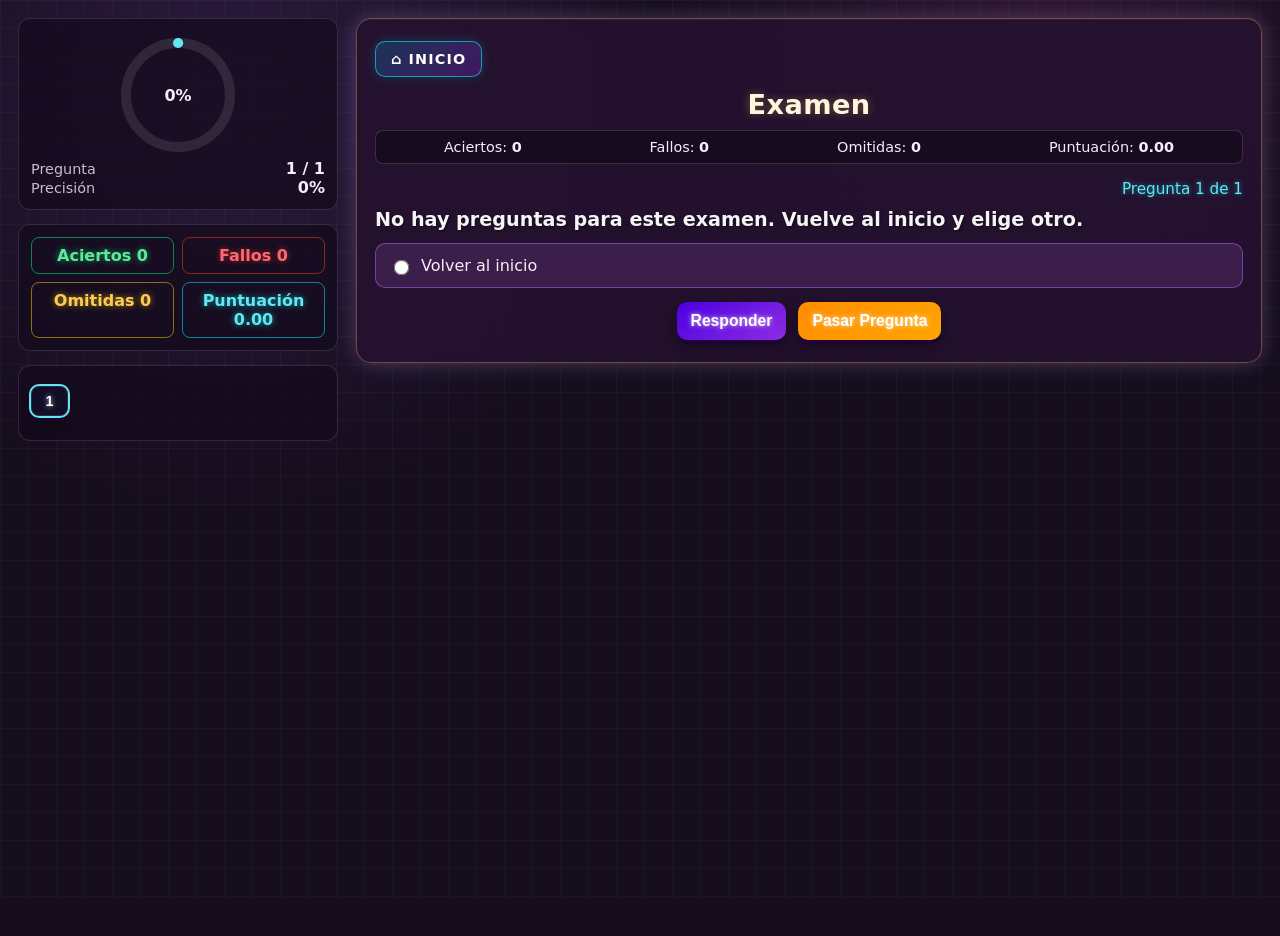
==== commit 72a9411d: "Ocultar «Pregúntame» hasta que el cuaderno de NotebookLM tenga los documentos Co-Authored-By: Claude" ====
--- a/examen.html
+++ b/examen.html
@@ -224,7 +224,7 @@
         <button id="skip-btn" class="btn-amber">Pasar Pregunta</button>
         <button id="next-btn" class="hidden btn-blue">Siguiente Pregunta</button>
         <button id="restart-btn" class="hidden btn-blue">Reiniciar Examen</button>
-        <a id="preguntame" href="https://notebook.google.com/notebook/f0d2a534-5b96-4600-96f9-47f70ceb0f46/preview" target="_blank" rel="noopener" aria-label="Resolver dudas con IA" class="btn-help">
+        <a id="preguntame" href="#" target="_blank" rel="noopener" aria-label="Resolver dudas con IA" class="btn-help hidden">
           <svg xmlns="http://www.w3.org/2000/svg" fill="none" viewBox="0 0 24 24" stroke-width="2" stroke="currentColor" aria-hidden="true">
             <path stroke-linecap="round" stroke-linejoin="round" d="M9.879 7.519c1.171-1.025 3.071-1.025 4.242 0 1.172 1.025 1.172 2.687 0 3.712-.203.179-.43.326-.67.442-.745.361-1.45.999-1.45 1.827v.75M21 12a9 9 0 1 1-18 0 9 9 0 0 1 18 0Zm-9 5.25h.008v.008H12v-.008Z" />
           </svg>
@@ -262,8 +262,8 @@
   </div>
 
   <div id="toast" class="toast hidden" role="status"></div>
-  <script src="data/indice.js?v=20261025i"></script>
-  <script src="comun.js?v=20261025i"></script>
+  <script src="data/indice.js?v=20261025j"></script>
+  <script src="comun.js?v=20261025j"></script>
   <script>
     // Parámetros: ?u=M1_U01&t=1|2|azar|oficial|fallos. Se cargan los archivos de la unidad antes del examen.
     const PARAM = new URLSearchParams(location.search);
@@ -278,6 +278,8 @@
   <script>
 
     // Cada pregunta guarda su "clave" para la lista de fallos: número en el banco normal, "o<n>" en la oficial.
+    // Botón «Pregúntame»: solo se muestra si hay cuaderno configurado en comun.js.
+    if(NOTEBOOK){const enlace=document.getElementById("preguntame"); enlace.href=NOTEBOOK; enlace.classList.remove("hidden");}
     function construirExamen(){
       if(!ENCONTRADO || !estaLista(UNIDAD)) return null;
       const banco=BANCO[UNIDAD]||[], oficial=BANCO[UNIDAD+"_oficial"]||[];
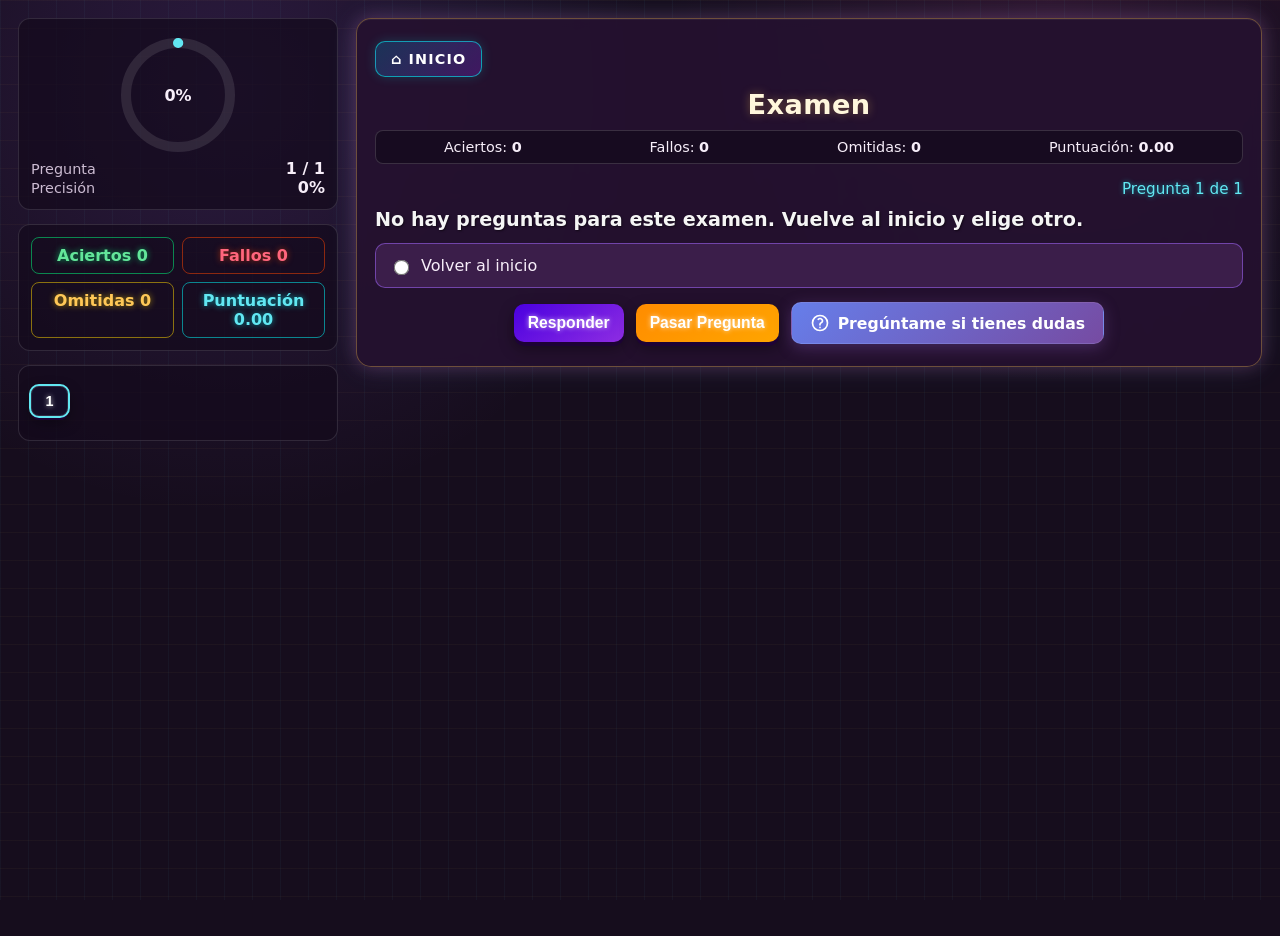
==== commit 9a276e83: "Reactivar «Pregúntame» con el nuevo cuaderno de NotebookLM Co-Authored-By: Claude Opus 5.5 (1M conte" ====
--- a/examen.html
+++ b/examen.html
@@ -262,8 +262,8 @@
   </div>
 
   <div id="toast" class="toast hidden" role="status"></div>
-  <script src="data/indice.js?v=20261025j"></script>
-  <script src="comun.js?v=20261025j"></script>
+  <script src="data/indice.js?v=20261026a"></script>
+  <script src="comun.js?v=20261026a"></script>
   <script>
     // Parámetros: ?u=M1_U01&t=1|2|azar|oficial|fallos. Se cargan los archivos de la unidad antes del examen.
     const PARAM = new URLSearchParams(location.search);
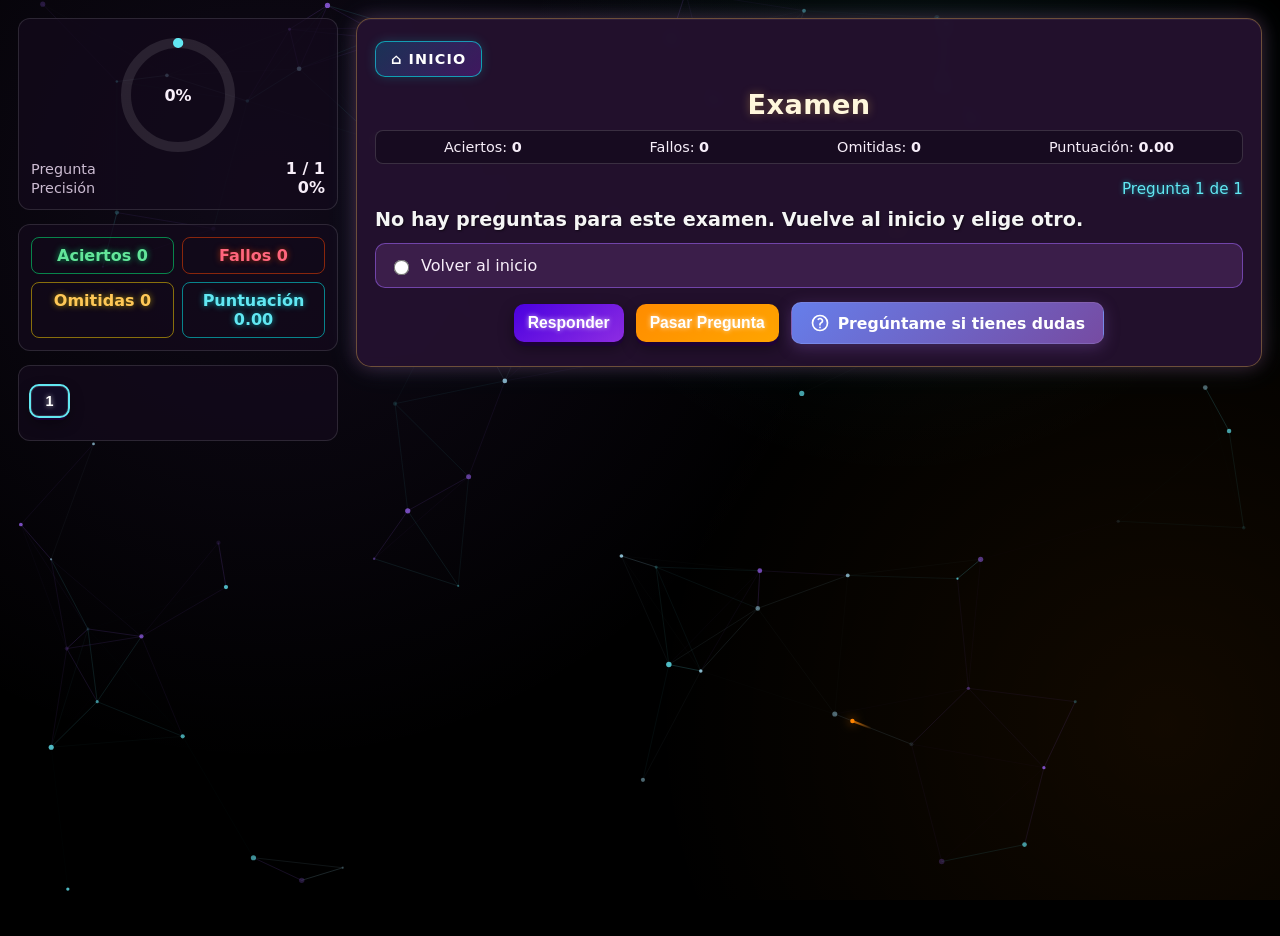
==== commit 1014a2c3: "Fondo negro animado con una red de telecomunicaciones Nodos que flotan y se enlazan, paquetes de dat" ====
--- a/examen.html
+++ b/examen.html
@@ -146,16 +146,10 @@
       --red:#ff667d;
       --shadow:0 0 18px rgba(255,85,200,.20),0 0 30px rgba(98,231,242,.14);
     }
-    body{
-      background-color:var(--bg);
-      background-image:
-        linear-gradient(rgba(255,200,87,.035) 1px,transparent 1px),
-        linear-gradient(90deg,rgba(98,231,242,.04) 1px,transparent 1px),
-        radial-gradient(circle at 18% 10%,rgba(155,99,244,.16),transparent 32%),
-        radial-gradient(circle at 82% 0,rgba(255,85,200,.10),transparent 28%);
-      background-size:28px 28px,28px 28px,auto,auto;
-      background-attachment:fixed;
-    }
+    body{ background:#000; }
+    /* Fondo negro animado (fondo.js) */
+    #fondo-animado{position:fixed;inset:0;width:100%;height:100%;z-index:-1;pointer-events:none}
+    @media print{#fondo-animado{display:none}}
     #quiz-container{
       border-color:rgba(255,200,87,.34);
       box-shadow:var(--shadow),inset 0 1px 0 rgba(255,255,255,.05);
@@ -262,8 +256,9 @@
   </div>
 
   <div id="toast" class="toast hidden" role="status"></div>
-  <script src="data/indice.js?v=20261026a"></script>
-  <script src="comun.js?v=20261026a"></script>
+  <script src="data/indice.js?v=20261112b"></script>
+  <script src="comun.js?v=20261112b"></script>
+  <script src="fondo.js?v=20261112b"></script>
   <script>
     // Parámetros: ?u=M1_U01&t=1|2|azar|oficial|fallos. Se cargan los archivos de la unidad antes del examen.
     const PARAM = new URLSearchParams(location.search);
